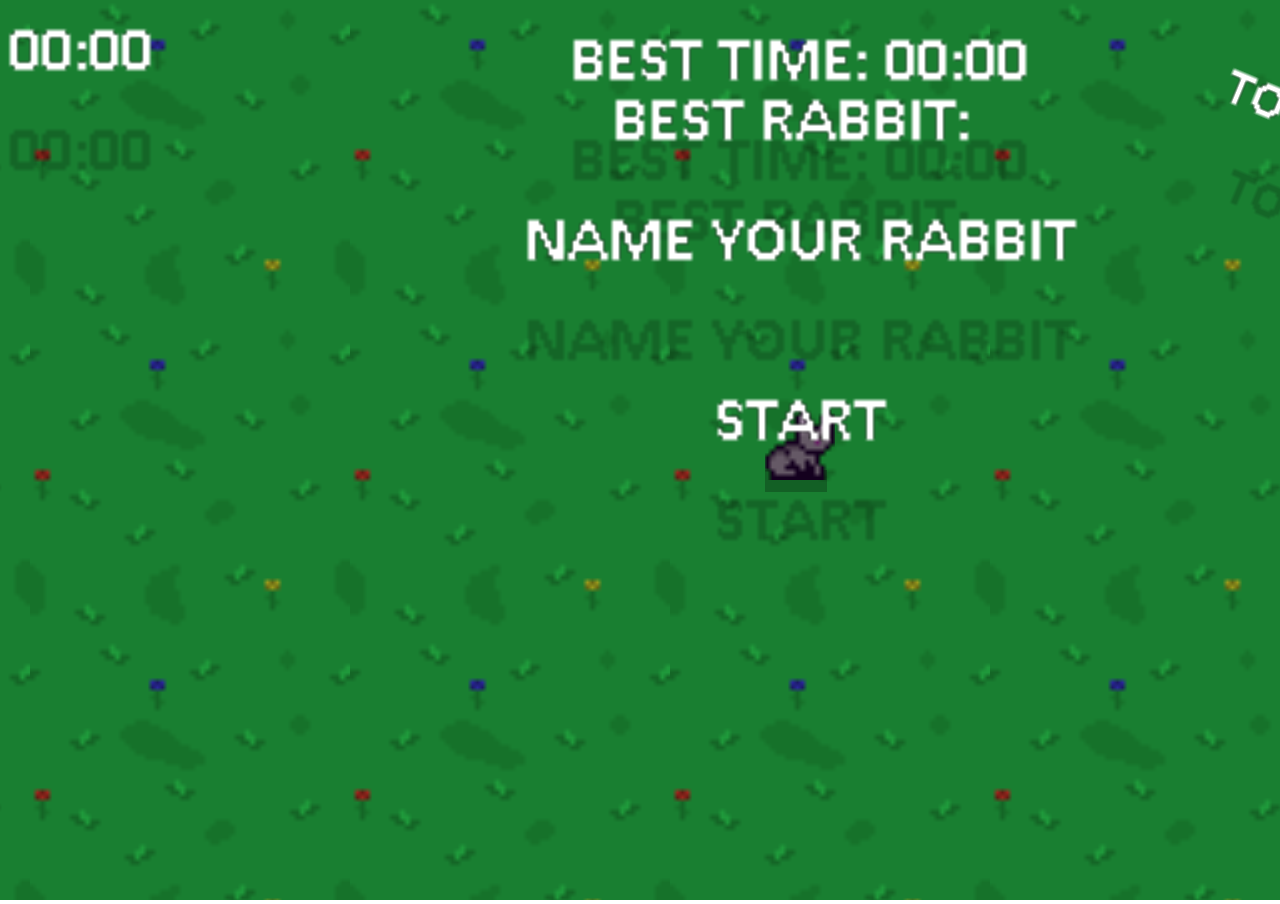
==== DontKillTheRabbit/index.html @ ff1bf6f1 "Add files via upload" ====
<!DOCTYPE html>
<html lang="en">

    <!-- Custom PreHead code is injected here -->
    

    <head>
        <meta http-equiv="X-UA-Compatible" content="IE=edge" />
        <meta name="apple-mobile-web-app-capable" content="yes" />
        <meta name ="viewport" content="width=device-width, initial-scale=1.0, maximum-scale=1.0, user-scalable=0" />
        <meta name="apple-mobile-web-app-status-bar-style" content="black-translucent" />
        <meta charset="utf-8"/>

        <!-- Builtin injector for disabling cache -->
        <meta http-equiv="pragma" content="no-cache"/>

        <!-- Set the title bar of the page -->
        <title>Created with GameMaker</title>

        <!-- Custom PreStyle code is injected here -->
        

        <!-- Set the background colour of the document -->
        <style>
            body {
                background: #0;
                color: #cccccc;
                margin: 0px;
                padding: 0px;
                border: 0px;
            }

            canvas {
                image-rendering: optimizeSpeed;
                -webkit-interpolation-mode: nearest-neighbor;
                -ms-touch-action: none;
                touch-action: none;
                margin: 0px;
                padding: 0px;
                border: 0px;
            }
            :-webkit-full-screen #canvas {
                width: 100%;
                height: 100%;
            }
            :-webkit-full-screen {
                width: 100%;
                height: 100%;
            }
            
            /* Custom Runner Styles */
            div.gm4html5_div_class {
                margin: 0px;
                padding: 0px;
                border: 0px;
            }
            div.gm4html5_login {
                padding: 20px;
                position: absolute;
                border: solid 2px #000000;
                background-color: #404040;
                color:#00ff00;
                border-radius: 15px;
                box-shadow: #101010 20px 20px 40px;
            }
            div.gm4html5_cancel_button {
                float: right;
            }
            div.gm4html5_login_button {
                float: left;
            }
            div.gm4html5_login_header {
                text-align: center;
            }
            /* END - Custom Runner Styles */
            
        </style>

        <!-- Custom PostStyle code is injected here -->
        

        <!-- Builtin injector for injecting flurry analytics code -->
        
    </head>

    <!-- Custom PostHead code is injected here -->
    

    <!-- Custom PreBody code is injected here -->
    

    <body>
        <div class="gm4html5_div_class" id="gm4html5_div_id">
            
            <!-- Builtin injector for splash screen -->
            

            <!-- Create the canvas element the game draws to -->
            <canvas id="canvas" width="1600" height="900" >
                <p>Your browser doesn't support HTML5 canvas.</p>
            </canvas>
        </div>

        <!-- Run the game code -->
        <script type="text/javascript" src="html5game/DontKillTheRabbit.js?cachebust=846052683"></script>

        <!-- Builtin injector for injecting runner path -->
        

        <script>window.onload = GameMaker_Init;</script>

        <!-- Builtin injector for injecting google analytics code -->
        

    </body>

    <!-- Custom PostBody code is injected here -->
    
</html>
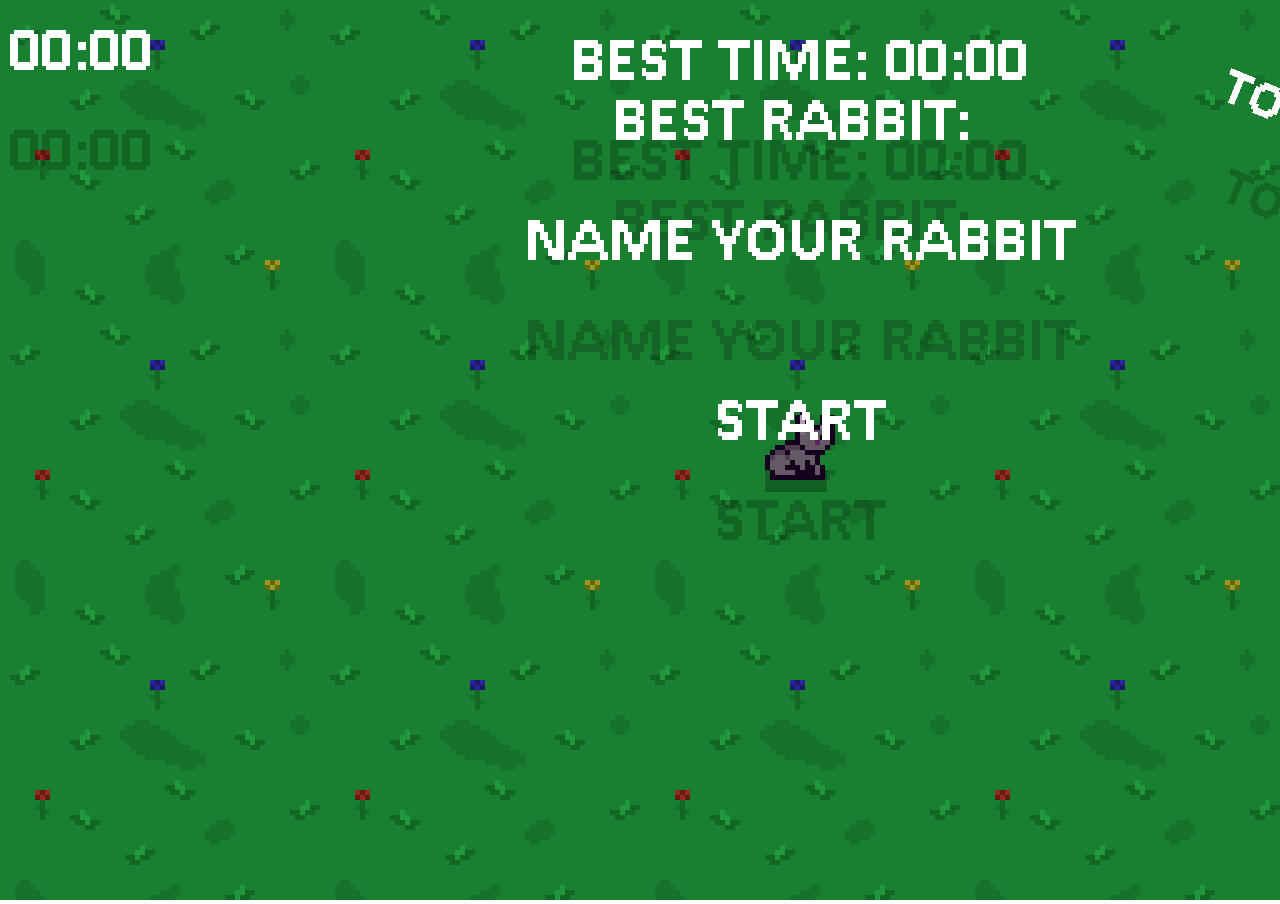
==== commit 06bf06bb: "removed double file" ====
--- a/DontKillTheRabbit/index.html
+++ b/DontKillTheRabbit/index.html
@@ -1,119 +1,119 @@
-<!DOCTYPE html>
-<html lang="en">
-
-    <!-- Custom PreHead code is injected here -->
-    
-
-    <head>
-        <meta http-equiv="X-UA-Compatible" content="IE=edge" />
-        <meta name="apple-mobile-web-app-capable" content="yes" />
-        <meta name ="viewport" content="width=device-width, initial-scale=1.0, maximum-scale=1.0, user-scalable=0" />
-        <meta name="apple-mobile-web-app-status-bar-style" content="black-translucent" />
-        <meta charset="utf-8"/>
-
-        <!-- Builtin injector for disabling cache -->
-        <meta http-equiv="pragma" content="no-cache"/>
-
-        <!-- Set the title bar of the page -->
-        <title>Created with GameMaker</title>
-
-        <!-- Custom PreStyle code is injected here -->
-        
-
-        <!-- Set the background colour of the document -->
-        <style>
-            body {
-                background: #0;
-                color: #cccccc;
-                margin: 0px;
-                padding: 0px;
-                border: 0px;
-            }
-
-            canvas {
-                image-rendering: optimizeSpeed;
-                -webkit-interpolation-mode: nearest-neighbor;
-                -ms-touch-action: none;
-                touch-action: none;
-                margin: 0px;
-                padding: 0px;
-                border: 0px;
-            }
-            :-webkit-full-screen #canvas {
-                width: 100%;
-                height: 100%;
-            }
-            :-webkit-full-screen {
-                width: 100%;
-                height: 100%;
-            }
-            
-            /* Custom Runner Styles */
-            div.gm4html5_div_class {
-                margin: 0px;
-                padding: 0px;
-                border: 0px;
-            }
-            div.gm4html5_login {
-                padding: 20px;
-                position: absolute;
-                border: solid 2px #000000;
-                background-color: #404040;
-                color:#00ff00;
-                border-radius: 15px;
-                box-shadow: #101010 20px 20px 40px;
-            }
-            div.gm4html5_cancel_button {
-                float: right;
-            }
-            div.gm4html5_login_button {
-                float: left;
-            }
-            div.gm4html5_login_header {
-                text-align: center;
-            }
-            /* END - Custom Runner Styles */
-            
-        </style>
-
-        <!-- Custom PostStyle code is injected here -->
-        
-
-        <!-- Builtin injector for injecting flurry analytics code -->
-        
-    </head>
-
-    <!-- Custom PostHead code is injected here -->
-    
-
-    <!-- Custom PreBody code is injected here -->
-    
-
-    <body>
-        <div class="gm4html5_div_class" id="gm4html5_div_id">
-            
-            <!-- Builtin injector for splash screen -->
-            
-
-            <!-- Create the canvas element the game draws to -->
-            <canvas id="canvas" width="1600" height="900" >
-                <p>Your browser doesn't support HTML5 canvas.</p>
-            </canvas>
-        </div>
-
-        <!-- Run the game code -->
-        <script type="text/javascript" src="html5game/DontKillTheRabbit.js?cachebust=846052683"></script>
-
-        <!-- Builtin injector for injecting runner path -->
-        
-
-        <script>window.onload = GameMaker_Init;</script>
-
-        <!-- Builtin injector for injecting google analytics code -->
-        
-
-    </body>
-
-    <!-- Custom PostBody code is injected here -->
-    
+<!DOCTYPE html>
+<html lang="en">
+
+    <!-- Custom PreHead code is injected here -->
+    
+
+    <head>
+        <meta http-equiv="X-UA-Compatible" content="IE=edge" />
+        <meta name="apple-mobile-web-app-capable" content="yes" />
+        <meta name ="viewport" content="width=device-width, initial-scale=1.0, maximum-scale=1.0, user-scalable=0" />
+        <meta name="apple-mobile-web-app-status-bar-style" content="black-translucent" />
+        <meta charset="utf-8"/>
+
+        <!-- Builtin injector for disabling cache -->
+        <meta http-equiv="pragma" content="no-cache"/>
+
+        <!-- Set the title bar of the page -->
+        <title>Created with GameMaker</title>
+
+        <!-- Custom PreStyle code is injected here -->
+        
+
+        <!-- Set the background colour of the document -->
+        <style>
+            body {
+                background: #0;
+                color: #cccccc;
+                margin: 0px;
+                padding: 0px;
+                border: 0px;
+            }
+
+            canvas {
+                image-rendering: optimizeSpeed;
+                -webkit-interpolation-mode: nearest-neighbor;
+                -ms-touch-action: none;
+                touch-action: none;
+                margin: 0px;
+                padding: 0px;
+                border: 0px;
+            }
+            :-webkit-full-screen #canvas {
+                width: 100%;
+                height: 100%;
+            }
+            :-webkit-full-screen {
+                width: 100%;
+                height: 100%;
+            }
+            
+            /* Custom Runner Styles */
+            div.gm4html5_div_class {
+                margin: 0px;
+                padding: 0px;
+                border: 0px;
+            }
+            div.gm4html5_login {
+                padding: 20px;
+                position: absolute;
+                border: solid 2px #000000;
+                background-color: #404040;
+                color:#00ff00;
+                border-radius: 15px;
+                box-shadow: #101010 20px 20px 40px;
+            }
+            div.gm4html5_cancel_button {
+                float: right;
+            }
+            div.gm4html5_login_button {
+                float: left;
+            }
+            div.gm4html5_login_header {
+                text-align: center;
+            }
+            /* END - Custom Runner Styles */
+            
+        </style>
+
+        <!-- Custom PostStyle code is injected here -->
+        
+
+        <!-- Builtin injector for injecting flurry analytics code -->
+        
+    </head>
+
+    <!-- Custom PostHead code is injected here -->
+    
+
+    <!-- Custom PreBody code is injected here -->
+    
+
+    <body>
+        <div class="gm4html5_div_class" id="gm4html5_div_id">
+            
+            <!-- Builtin injector for splash screen -->
+            
+
+            <!-- Create the canvas element the game draws to -->
+            <canvas id="canvas" width="1600" height="900" >
+                <p>Your browser doesn't support HTML5 canvas.</p>
+            </canvas>
+        </div>
+
+        <!-- Run the game code -->
+        <script type="text/javascript" src="html5game/DontKillTheRabbit.js?cachebust=1897984642"></script>
+
+        <!-- Builtin injector for injecting runner path -->
+        
+
+        <script>window.onload = GameMaker_Init;</script>
+
+        <!-- Builtin injector for injecting google analytics code -->
+        
+
+    </body>
+
+    <!-- Custom PostBody code is injected here -->
+    
 </html>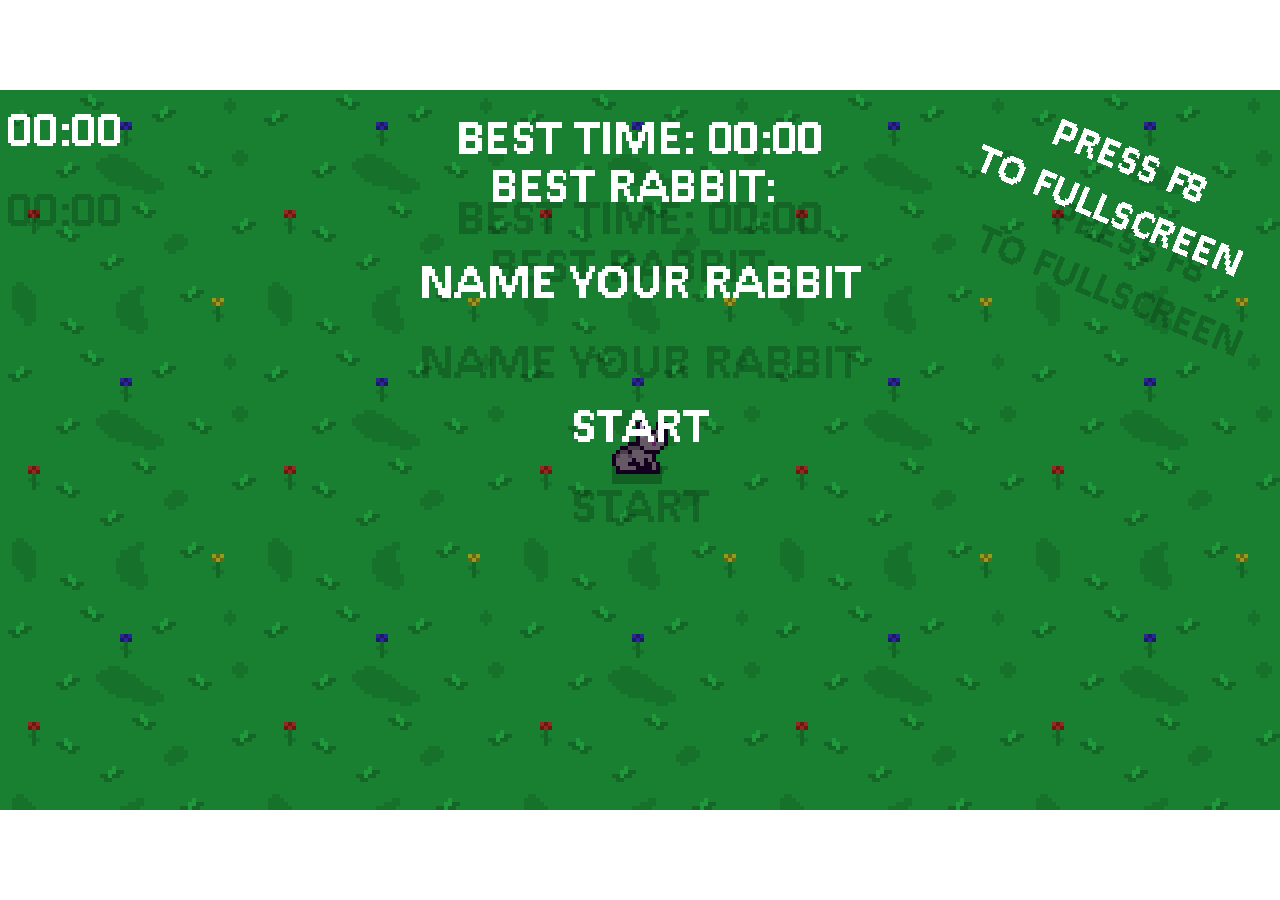
==== commit 1ee65247: "update" ====
--- a/DontKillTheRabbit/index.html
+++ b/DontKillTheRabbit/index.html
@@ -15,7 +15,7 @@
         <meta http-equiv="pragma" content="no-cache"/>
 
         <!-- Set the title bar of the page -->
-        <title>Created with GameMaker</title>
+        <title>Don't Kill The Rabbit!</title>
 
         <!-- Custom PreStyle code is injected here -->
         
@@ -102,7 +102,7 @@
         </div>
 
         <!-- Run the game code -->
-        <script type="text/javascript" src="html5game/DontKillTheRabbit.js?cachebust=1897984642"></script>
+        <script type="text/javascript" src="html5game/DontKillTheRabbit.js?cachebust=923857355"></script>
 
         <!-- Builtin injector for injecting runner path -->
         
